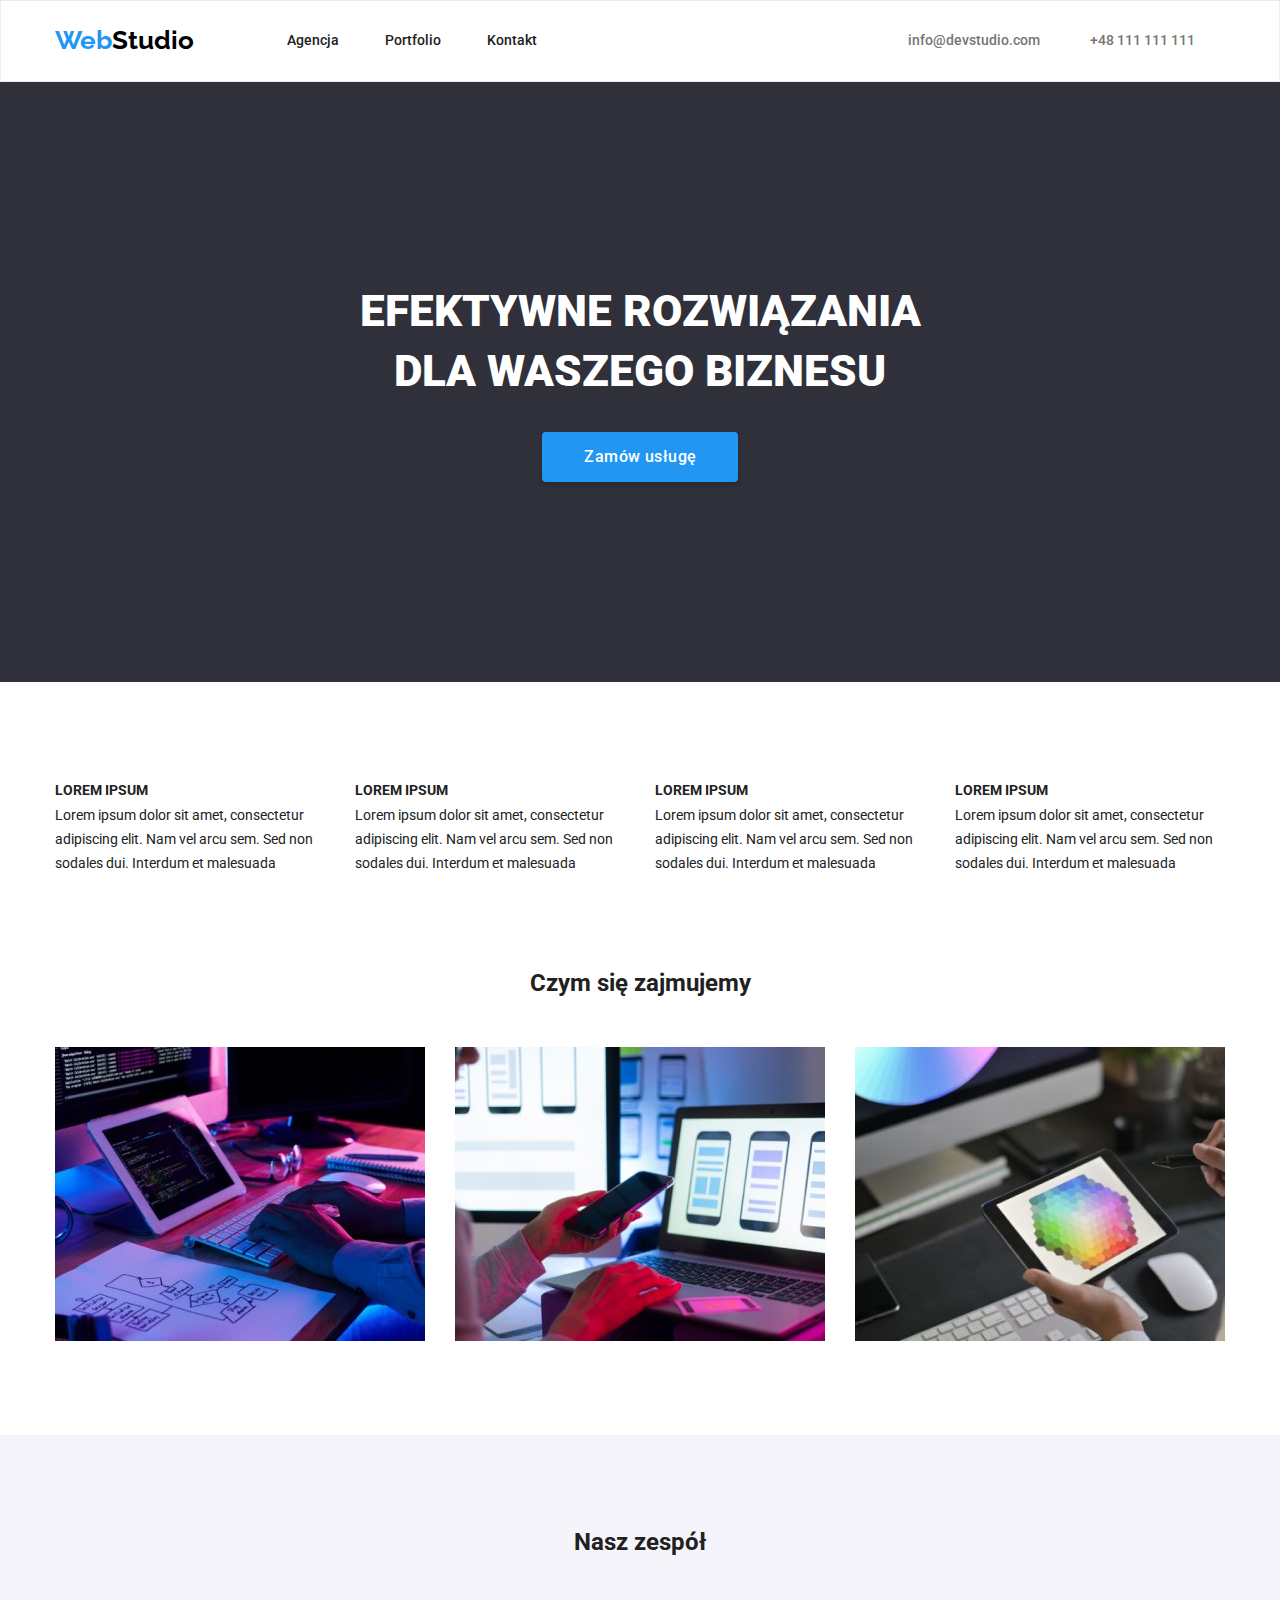
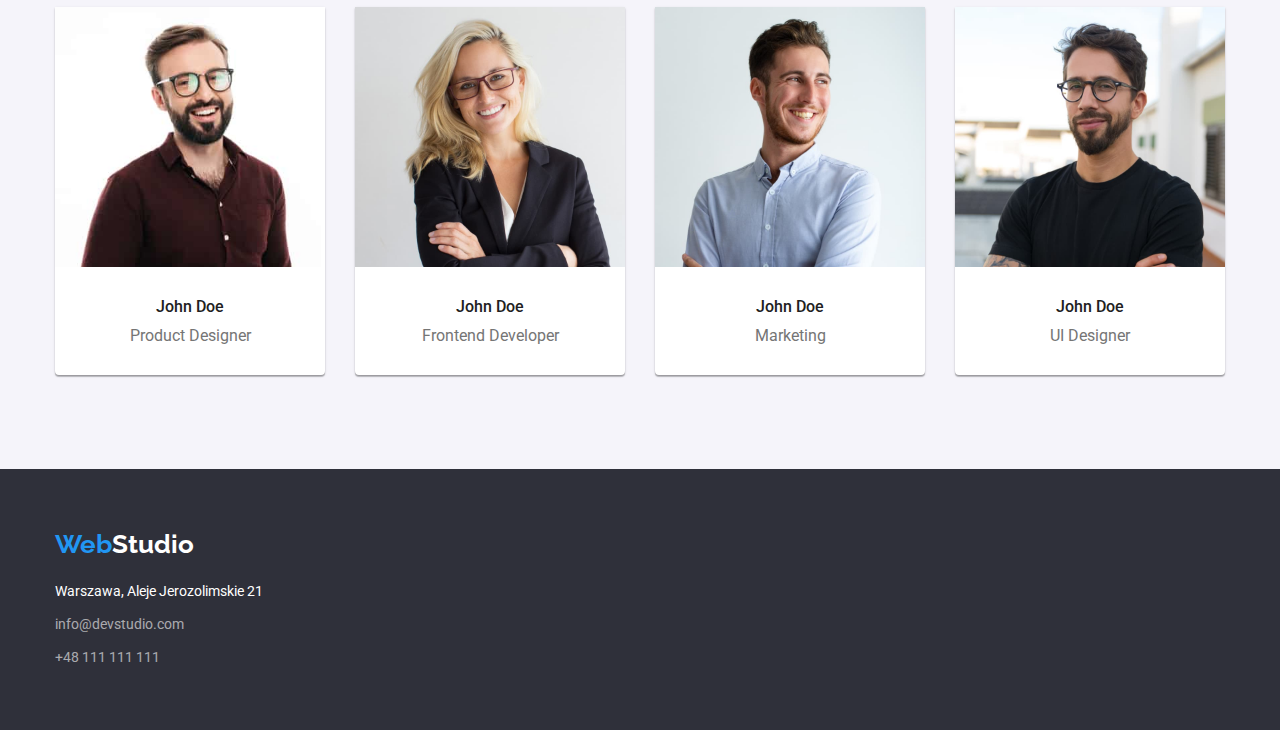
==== index.html @ 317f832b "feat: init" ====
<!DOCTYPE html>
<html lang="pl">
    <head>
        <meta charset="UTF-8" />
        <meta http-equiv="X-UA-Compatible" content="IE=edge" />
        <meta name="viewport" content="width=device-width, initial-scale=1.0" />
        <title>hw2 - main page</title>
        <link
            rel="stylesheet"
            href="https://cdnjs.cloudflare.com/ajax/libs/modern-normalize/1.0.0/modern-normalize.min.css"
        />
        <link rel="preconnect" href="https://fonts.googleapis.com" />
        <link rel="preconnect" href="https://fonts.gstatic.com" crossorigin />
        <link
            href="https://fonts.googleapis.com/css2?family=Raleway:wght@700&family=Roboto:wght@400;500;700;900&display=swap"
            rel="stylesheet"
        />
        <link rel="stylesheet" href="./css/styles.css" />
    </head>
    <body>
        <header class="header">
            <div class="container head-container">
                <div class="header-logo">
                    <a href="index.html" class="logo"
                        >Web<span class="studio-black">Studio</span></a
                    >
                </div>
                <nav class="head-nav">
                    <a href="index.html" class="nav">Agencja</a>
                    <a href="portfolio.html" class="nav">Portfolio</a>
                    <a href="kontakt" class="nav">Kontakt</a>
                </nav>
                <div class="head-contact">
                    <a href="mailto:info@devstudio.com" class="studio-link"
                        >info@devstudio.com</a
                    >
                    <a href="tel:+48111111111" class="studio-link"
                        >+48 111 111 111</a
                    >
                </div>
            </div>
        </header>
        <main>
            <section class="section color">
                <div class="container title-studio">
                    <h1 class="title">
                        efektywne rozwiązania<br />
                        dla waszego biznesu
                    </h1>
                    <button type="button" class="service">Zamów usługę</button>
                </div>
            </section>
            <section class="lorem section">
                <div class="container studio-container">
                    <div>
                        <h3 class="studio">lorem ipsum</h3>
                        <p class="studio-item">
                            Lorem ipsum dolor sit amet, consectetur adipiscing
                            elit. Nam vel arcu sem. Sed non sodales dui.
                            Interdum et malesuada
                        </p>
                    </div>
                    <div>
                        <h3 class="studio">lorem ipsum</h3>
                        <p class="studio-item">
                            Lorem ipsum dolor sit amet, consectetur adipiscing
                            elit. Nam vel arcu sem. Sed non sodales dui.
                            Interdum et malesuada
                        </p>
                    </div>
                    <div>
                        <h3 class="studio">lorem ipsum</h3>
                        <p class="studio-item">
                            Lorem ipsum dolor sit amet, consectetur adipiscing
                            elit. Nam vel arcu sem. Sed non sodales dui.
                            Interdum et malesuada
                        </p>
                    </div>
                    <div>
                        <h3 class="studio">lorem ipsum</h3>
                        <p class="studio-item">
                            Lorem ipsum dolor sit amet, consectetur adipiscing
                            elit. Nam vel arcu sem. Sed non sodales dui.
                            Interdum et malesuada
                        </p>
                    </div>
                </div>
            </section>
            <section class="section">
                <div class="container">
                    <h2>Czym się zajmujemy</h2>
                    <div class="work">
                        <img
                            width="370"
                            height="294"
                            src="images/laptop.jpg"
                            alt="laptop"
                        />
                        <img
                            width="370"
                            height="294"
                            src="images/telefon.jpg"
                            alt="telefon"
                        />
                        <img
                            width="370"
                            height="294"
                            src="images/tablet.jpg"
                            alt="tablet"
                        />
                    </div>
                </div>
            </section>
            <section class="team-studio section">
                <div class="container">
                    <h2>Nasz zespół</h2>
                    <div class="team-box">
                        <figure class="team-photo">
                            <img
                                width="270"
                                height="260"
                                src="images/product-designer.jpg"
                                alt="John
                         Doe Product Designer"
                            />
                            <figcaption>
                                <h3 class="team">John Doe</h3>
                                <p class="team-position">Product Designer</p>
                            </figcaption>
                        </figure>
                        <figure class="team-photo">
                            <img
                                width="270"
                                height="260"
                                src="images/frontend-developer.jpg"
                                alt="John DoeFrontend Developer"
                            />
                            <figcaption>
                                <h3 class="team">John Doe</h3>
                                <p class="team-position">Frontend Developer</p>
                            </figcaption>
                        </figure>
                        <figure class="team-photo">
                            <img
                                width="270"
                                height="260"
                                src="images/marketing.jpg"
                                alt="John Doe Marketing"
                            />
                            <figcaption>
                                <h3 class="team">John Doe</h3>
                                <p class="team-position">Marketing</p>
                            </figcaption>
                        </figure>
                        <figure class="team-photo">
                            <img
                                width="270"
                                height="260"
                                src="images/ui-designer.jpg"
                                alt="John Doe UI Designer"
                            />
                            <figcaption>
                                <h3 class="team">John Doe</h3>
                                <p class="team-position">UI Designer</p>
                            </figcaption>
                        </figure>
                    </div>
                </div>
            </section>
        </main>
        <footer class="footer">
            <div class="container">
                <div class="footer-logo">
                    <a href="index.html" class="logo"
                        >Web<span class="studio-white">Studio</span></a
                    >
                </div>
                <address class="foot-contact">
                    <p>Warszawa, Aleje Jerozolimskie 21</p>
                    <a href="mailto:info@devstudio.com" class="foot-mail"
                        >info@devstudio.com</a
                    >
                    <a href="tel:+48111111111" class="foot-tel"
                        >+48 111 111 111</a
                    >
                </address>
            </div>
        </footer>
    </body>
</html>
---- css/styles.css ----
:root {
    --active-color: #2196f3;
    --background-color: #e5e5e5;
    --tekst-color-but1: #212121;
    --font-color-white: #ffffff;
    --background-color-white: #ffffff;
    --background-color-but: #f5f4fa;
    --color-up: #000000;
    --color-foot-tel: rgba(255, 255, 255, 0.6);
    --color-foot-mail: rgba(255, 255, 255, 0.6);
    --background-bottom: #2f303a;
    --background-title: #2f303a;
    --text-color-grey: #757575;
}

* {
    margin: 0;
    padding: 0;
}
img {
    display: block;
}

but {
    cursor: pointer;
}

body {
    color: var(--tekst-color-but1);
    font-family: 'Roboto', sans-serif;
}
.container {
    max-width: 1200px;
    width: 100%;
    margin: 0 auto;
    padding: 0 15px;
}
.section {
    padding-top: 94px;
    padding-bottom: 94px;
}

/* header*/
.header {
    border-bottom: 1px solid var(--background-color-white);
    border-bottom: 1px solid #ececec;
    border: 1px solid #ececec;
}
.header-logo {
    padding-top: 24px;
    padding-bottom: 25px;
}
.head-container {
    display: flex;
    align-items: center;
    padding-top: 0;
    padding-bottom: 0;
}
.logo {
    font-family: 'Raleway';
    font-weight: 700;
    line-height: 1.2;
    font-size: 26px;
    text-decoration: none;
    color: var(--active-color);
}
.studio-black {
    color: var(--color-up);
}

.studio-white {
    color: var(--font-color-white);
}
.head-nav {
    display: flex;
    align-items: center;
    gap: 46px;
    margin-right: 371px;
    margin-left: 93px;
}
.nav {
    font-weight: 500;
    line-height: 1.1;
    font-size: 14px;
    color: var(--tekst-color-but1);
    text-decoration: none;
}
.nav:hover,
.nav:focus {
    color: var(--active-color);
}
.head-contact {
    display: flex;
    align-items: center;
    gap: 50px;
}
.studio-link {
    font-weight: 500;
    line-height: 1.1;
    font-size: 14px;
    color: var(--text-color-grey);
    text-decoration: none;
}
.studio-link:hover,
.studio-link:focus {
    color: var(--active-color);
}

/* main, lorem ipsum */

.title-studio {
    width: 100%;
    display: flex;
    flex-direction: column;
    justify-content: center;
    align-items: center;
    gap: 30px;
    padding-top: 106px;
    padding-bottom: 106px;
    padding-left: 15px;
    padding-right: 15px;
}
.color {
    background-color: var(--background-title);
}

.title {
    text-transform: uppercase;
    font-weight: 900;
    font-size: 44px;
    line-height: 1.3636;
    color: var(--font-color-white);
    max-width: 696px;
    text-align: center;
    letter-spacing: 0, 06em;
}
.service {
    color: var(--font-color-white);
    font-family: 'Roboto', sans-serif;
    background-color: var(--active-color);
    border-radius: 4px;
    box-shadow: 0px 4px 4px rgba(0, 0, 0, 0.15);
    padding: 10px 41px 10px 42px;
    font-weight: 500;
    font-size: 16px;
    line-height: 1.875;
    letter-spacing: 0.03em;
    border: none;
}
.lorem {
    padding-bottom: 0;
}
.studio-container {
    display: flex;
    gap: 30px;
}
.studio/* h2*/ {
    font-weight: 700;
    line-height: 2;
    text-transform: uppercase;
    font-size: 14px;
}
.studio-item {
    font-family: 'Roboto';
    font-size: 14px;
    line-height: 1.7;
}

/* li, czym się zajmujemy*/

h2 {
    text-align: center;
    padding-bottom: 50px;
}
.work {
    display: flex;
    gap: 30px;
}

/* li, nasz zespół */
.team-studio {
    background-color: var(--background-color-but);
}
.team-box {
    display: flex;
    gap: 30px;
}
.team-photo {
    box-shadow: 0px 1px 3px rgba(0, 0, 0, 0.12), 0px 1px 1px rgba(0, 0, 0, 0.14),
        0px 2px 1px rgba(0, 0, 0, 0.2);
    border-radius: 0px 0px 4px 4px;
    background-color: var(--background-color-white);
}
.team /*h3*/ {
    text-align: center;
    font-weight: 500;
    font-size: 16px;
    line-height: 1.2;
    padding-top: 30px;
    margin-bottom: 10px;
}
.team-position {
    font-size: 16px;
    line-height: 1.2;
    color: var(--text-color-grey);
    text-align: center;
    padding-bottom: 30px;
}

/* portfolio, buttony */
.menu-but {
    display: flex;
    gap: 8px;
    padding-bottom: 34px;
    align-items: center;
    width: fit-content;
}
.menu-but .but {
    border-radius: 4px;
    color: var(--tekst-color-but1);
    background-color: var(--background-color-but);
    font-family: 'Roboto', sans-serif;
    font-weight: 500;
    font-size: 16px;
    padding: 6px 22px;
    line-height: 1.6;
    text-align: center;
    letter-spacing: 0.03em;
    border: none;
}
.menu-but .but:hover,
.menu-but .but:focus {
    border-radius: 4px;
    color: var(--font-color-white);
    background-color: var(--active-color);
    font-family: 'Roboto', sans-serif;
    font-weight: 500;
    font-size: 16px;
    line-height: 1.6;
    text-align: center;
    letter-spacing: 0.03em;
}

/* portfolio, gallery */
.cards {
    display: flex;
    flex-wrap: wrap;
    justify-content: center;
    gap: 30px;
}
.signatur {
    border: 1px solid #eeeeee;
    border-top: 0;
}
.port-cards {
    margin: 0;
}
.port {
    font-weight: 700;
    line-height: 2;
    text-transform: capitalize;
    padding-top: 20px;
    padding-left: 24px;
    padding-right: 24px;
}
.gallery {
    color: var(--text-color-grey);
    line-height: 1.88;
    padding-top: 4px;
    padding-bottom: 20px;
    padding-left: 24px;
    padding-right: 24px;
}

/* stopka */
.footer {
    background-color: var(--background-bottom);
    display: flex;
    padding: 60px 0;
    flex-direction: column;
    gap: 20px;
}
.footer-logo {
    width: fit-content;
}
.foot-contact {
    line-height: 1.7;
    font-style: normal;
    color: var(--font-color-white);
    display: flex;
    flex-direction: column;
    gap: 9px;
    width: fit-content;
    margin-top: 20px;
    font-size: 14px;
}
.foot-tel {
    line-height: 1.7;
    color: var(--color-foot-tel);
    text-decoration: none;
    width: fit-content;
    font-size: 14px;
}
.foot-tel:hover,
.foot-tel:focus {
    color: var(--active-color);
}
.foot-mail {
    line-height: 1.7;
    color: var(--color-foot-mail);
    text-decoration-line: none;
    font-size: 14px;
}
.foot-mail:hover,
.foot-mail:focus {
    color: var(--active-color);
}
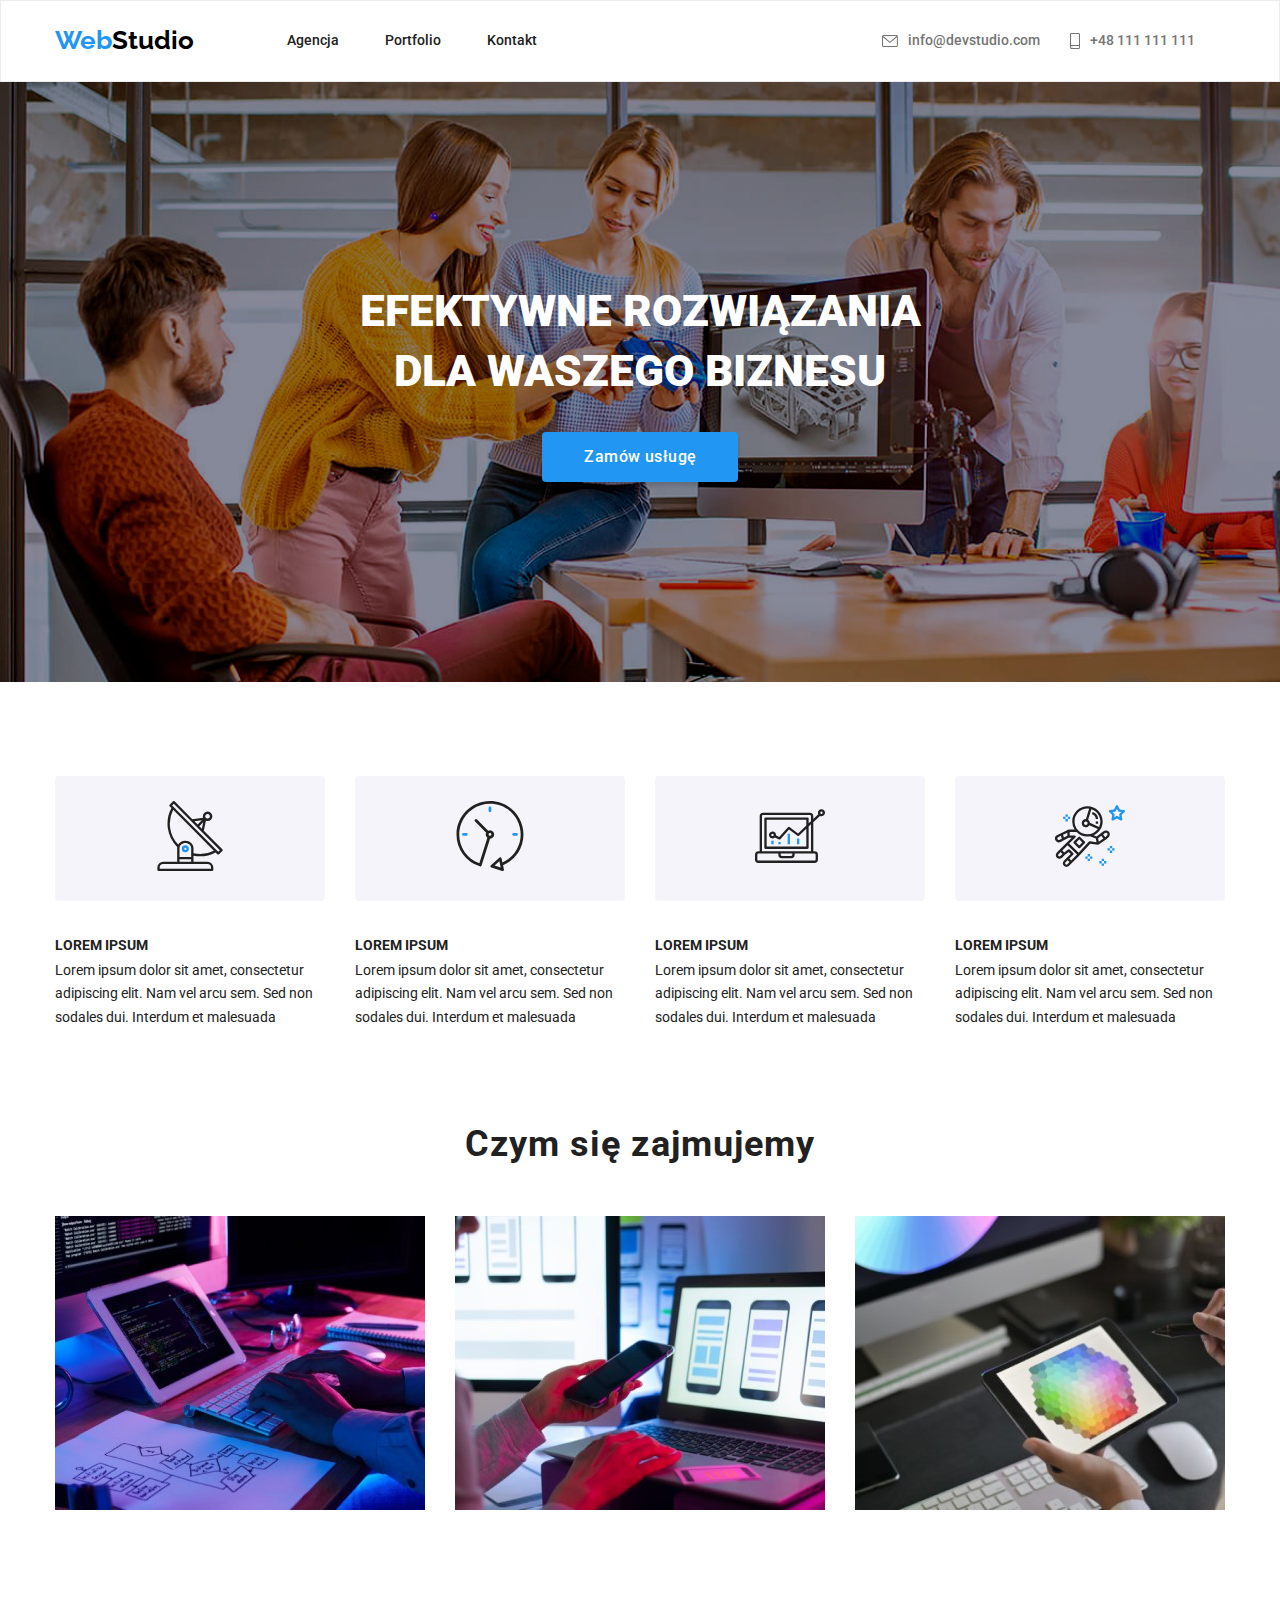
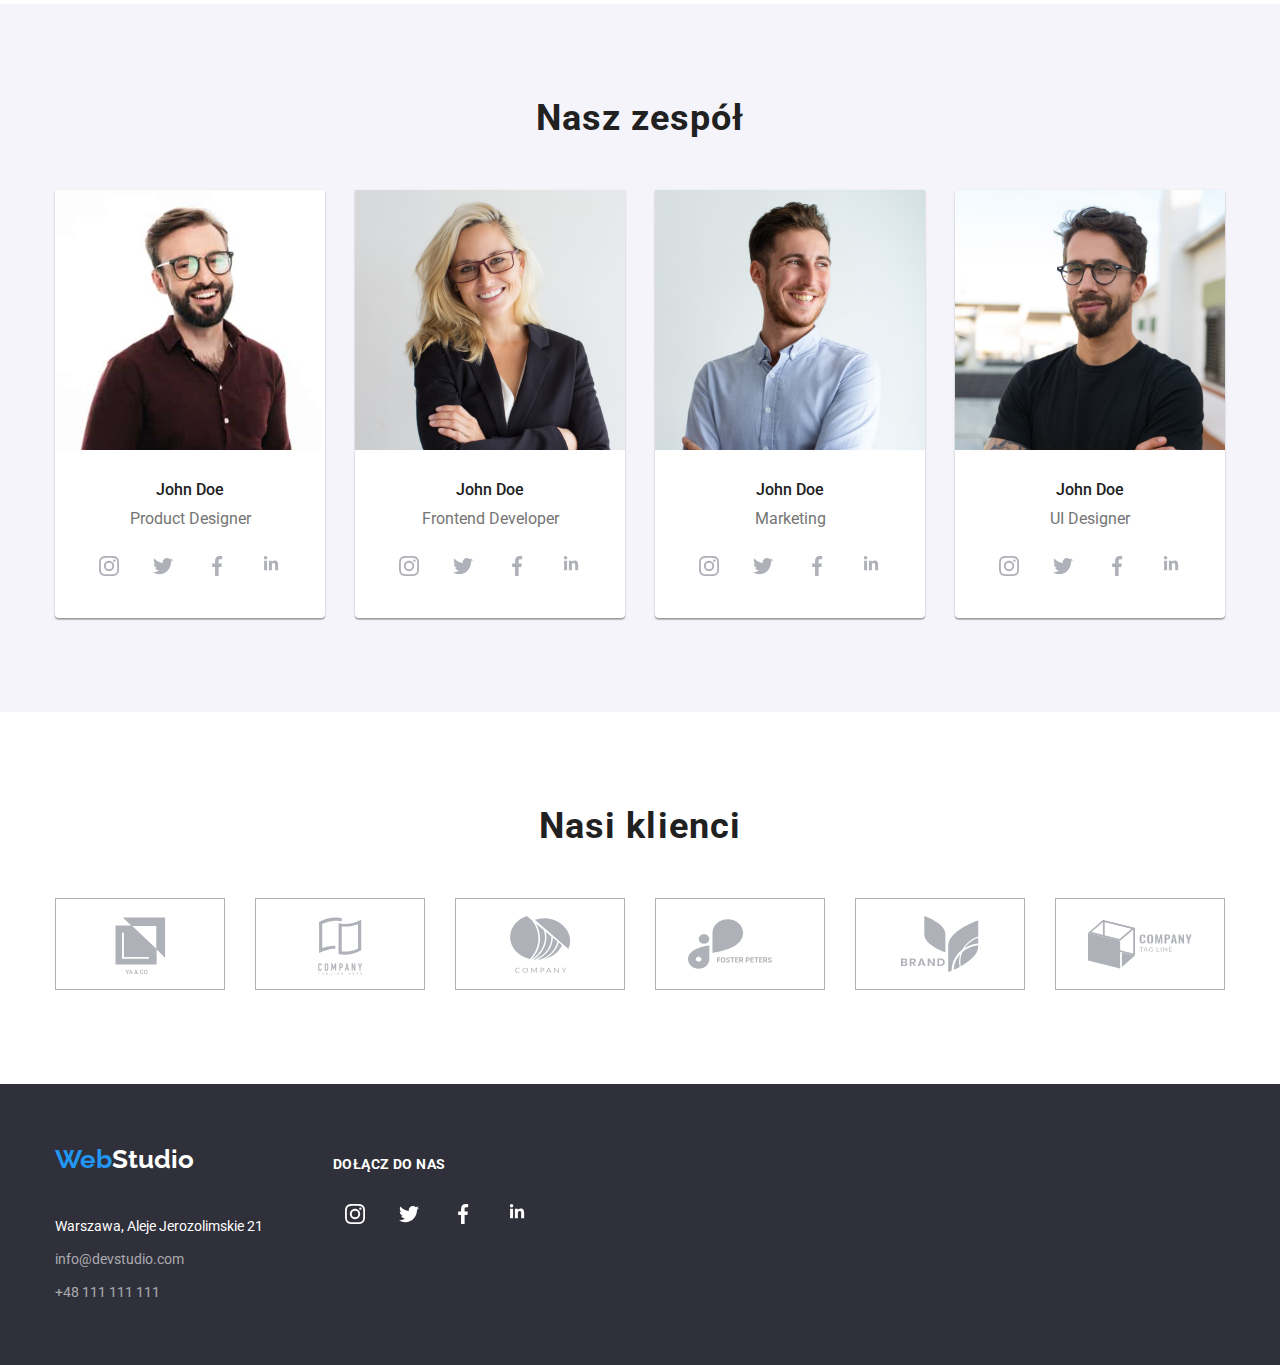
==== commit ab281b96: "e" ====
--- a/index.html
+++ b/index.html
@@ -31,11 +31,27 @@
                     <a href="kontakt" class="nav">Kontakt</a>
                 </nav>
                 <div class="head-contact">
-                    <a href="mailto:info@devstudio.com" class="studio-link"
-                        >info@devstudio.com</a
-                    >
-                    <a href="tel:+48111111111" class="studio-link"
-                        >+48 111 111 111</a
+                    <a
+                        class="box-icon-envelope studio-link"
+                        href="mailto:info@devstudio.com"
+                    >
+                        <svg class="icon-envelope" width="16px" height="12px">
+                            <use
+                                href="./images/icons.svg/envelope.svg#icon-envelope"
+                            ></use>
+                        </svg>
+                        info@devstudio.com</a
+                    >
+                    <a
+                        class="box-icon-phone studio-link"
+                        href="tel:+48111111111"
+                    >
+                        <svg class="icon-phone" width="10px" height="16px">
+                            <use
+                                href="./images/icons.svg/smartphone.svg#icon-smartphone"
+                            ></use>
+                        </svg>
+                        +48 111 111 111</a
                     >
                 </div>
             </div>
@@ -53,6 +69,13 @@
             <section class="lorem section">
                 <div class="container studio-container">
                     <div>
+                        <p class="box-icon-color">
+                            <svg class="icon-color">
+                                <use
+                                    href="./images/icons.svg/antenna.svg#icon-antenna"
+                                ></use>
+                            </svg>
+                        </p>
                         <h3 class="studio">lorem ipsum</h3>
                         <p class="studio-item">
                             Lorem ipsum dolor sit amet, consectetur adipiscing
@@ -61,6 +84,13 @@
                         </p>
                     </div>
                     <div>
+                        <p class="box-icon-color">
+                            <svg class="icon-color">
+                                <use
+                                    href="./images/icons.svg/clock.svg#icon-clock"
+                                ></use>
+                            </svg>
+                        </p>
                         <h3 class="studio">lorem ipsum</h3>
                         <p class="studio-item">
                             Lorem ipsum dolor sit amet, consectetur adipiscing
@@ -69,6 +99,13 @@
                         </p>
                     </div>
                     <div>
+                        <p class="box-icon-color">
+                            <svg class="icon-color">
+                                <use
+                                    href="./images/icons.svg/diagram.svg#icon-diagram"
+                                ></use>
+                            </svg>
+                        </p>
                         <h3 class="studio">lorem ipsum</h3>
                         <p class="studio-item">
                             Lorem ipsum dolor sit amet, consectetur adipiscing
@@ -77,6 +114,13 @@
                         </p>
                     </div>
                     <div>
+                        <p class="box-icon-color">
+                            <svg class="icon-color">
+                                <use
+                                    href="./images/icons.svg/astronaut.svg#icon-astronaut"
+                                ></use>
+                            </svg>
+                        </p>
                         <h3 class="studio">lorem ipsum</h3>
                         <p class="studio-item">
                             Lorem ipsum dolor sit amet, consectetur adipiscing
@@ -126,6 +170,36 @@
                             <figcaption>
                                 <h3 class="team">John Doe</h3>
                                 <p class="team-position">Product Designer</p>
+                                <div class="social-media">
+                                    <a class="social-media-items">
+                                        <svg class="icon-social">
+                                            <use
+                                                href="./images/icons.svg/instagram.svg#icon-instagram"
+                                            ></use>
+                                        </svg>
+                                    </a>
+                                    <a class="social-media-items">
+                                        <svg class="icon-social">
+                                            <use
+                                                href="./images/icons.svg/twitter.svg#icon-twitter"
+                                            ></use>
+                                        </svg>
+                                    </a>
+                                    <a class="social-media-items">
+                                        <svg class="icon-social">
+                                            <use
+                                                href="./images/icons.svg/facebook.svg#icon-facebook"
+                                            ></use>
+                                        </svg>
+                                    </a>
+                                    <a class="social-media-items">
+                                        <svg class="icon-social">
+                                            <use
+                                                href="./images/icons.svg/linkedin.svg#icon-linkedin"
+                                            ></use>
+                                        </svg>
+                                    </a>
+                                </div>
                             </figcaption>
                         </figure>
                         <figure class="team-photo">
@@ -138,6 +212,52 @@
                             <figcaption>
                                 <h3 class="team">John Doe</h3>
                                 <p class="team-position">Frontend Developer</p>
+                                <div class="social-media">
+                                    <a class="social-media-items">
+                                        <svg
+                                            class="icon-social"
+                                            width="44px"
+                                            height="44px"
+                                        >
+                                            <use
+                                                href="./images/icons.svg/instagram.svg#icon-instagram"
+                                            ></use>
+                                        </svg>
+                                    </a>
+                                    <a class="social-media-items">
+                                        <svg
+                                            class="icon-social"
+                                            width="44x"
+                                            height="44px"
+                                        >
+                                            <use
+                                                href="./images/icons.svg/twitter.svg#icon-twitter"
+                                            ></use>
+                                        </svg>
+                                    </a>
+                                    <a class="social-media-items">
+                                        <svg
+                                            class="icon-social"
+                                            width="44px"
+                                            height="44px"
+                                        >
+                                            <use
+                                                href="./images/icons.svg/facebook.svg#icon-facebook"
+                                            ></use>
+                                        </svg>
+                                    </a>
+                                    <a class="social-media-items">
+                                        <svg
+                                            class="icon-social"
+                                            width="44px"
+                                            height="44px"
+                                        >
+                                            <use
+                                                href="./images/icons.svg/linkedin.svg#icon-linkedin"
+                                            ></use>
+                                        </svg>
+                                    </a>
+                                </div>
                             </figcaption>
                         </figure>
                         <figure class="team-photo">
@@ -150,6 +270,52 @@
                             <figcaption>
                                 <h3 class="team">John Doe</h3>
                                 <p class="team-position">Marketing</p>
+                                <div class="social-media">
+                                    <a class="social-media-items">
+                                        <svg
+                                            class="icon-social"
+                                            width="44px"
+                                            height="44px"
+                                        >
+                                            <use
+                                                href="./images/icons.svg/instagram.svg#icon-instagram"
+                                            ></use>
+                                        </svg>
+                                    </a>
+                                    <a class="social-media-items">
+                                        <svg
+                                            class="icon-social"
+                                            width="44px"
+                                            height="44px"
+                                        >
+                                            <use
+                                                href="./images/icons.svg/twitter.svg#icon-twitter"
+                                            ></use>
+                                        </svg>
+                                    </a>
+                                    <a class="social-media-items">
+                                        <svg
+                                            class="icon-social"
+                                            width="44px"
+                                            height="44px"
+                                        >
+                                            <use
+                                                href="./images/icons.svg/facebook.svg#icon-facebook"
+                                            ></use>
+                                        </svg>
+                                    </a>
+                                    <a class="social-media-items">
+                                        <svg
+                                            class="icon-social"
+                                            width="44px"
+                                            height="44px"
+                                        >
+                                            <use
+                                                href="./images/icons.svg/linkedin.svg#icon-linkedin"
+                                            ></use>
+                                        </svg>
+                                    </a>
+                                </div>
                             </figcaption>
                         </figure>
                         <figure class="team-photo">
@@ -162,28 +328,144 @@
                             <figcaption>
                                 <h3 class="team">John Doe</h3>
                                 <p class="team-position">UI Designer</p>
+                                <div class="social-media">
+                                    <a class="social-media-items">
+                                        <svg
+                                            class="icon-social"
+                                            width="44px"
+                                            height="44px"
+                                        >
+                                            <use
+                                                href="./images/icons.svg/instagram.svg#icon-instagram"
+                                            ></use>
+                                        </svg>
+                                    </a>
+                                    <a class="social-media-items">
+                                        <svg
+                                            class="icon-social"
+                                            width="44px"
+                                            height="44px"
+                                        >
+                                            <use
+                                                href="./images/icons.svg/twitter.svg#icon-twitter"
+                                            ></use>
+                                        </svg>
+                                    </a>
+                                    <a class="social-media-items">
+                                        <svg
+                                            class="icon-social"
+                                            width="44px"
+                                            height="44px"
+                                        >
+                                            <use
+                                                href="./images/icons.svg/facebook.svg#icon-facebook"
+                                            ></use>
+                                        </svg>
+                                    </a>
+                                    <a class="social-media-items">
+                                        <svg
+                                            class="icon-social"
+                                            width="44px"
+                                            height="44px"
+                                        >
+                                            <use
+                                                href="./images/icons.svg/linkedin.svg#icon-linkedin"
+                                            ></use>
+                                        </svg>
+                                    </a>
+                                </div>
                             </figcaption>
                         </figure>
+                    </div>
+                </div>
+            </section>
+            <section class="section">
+                <div class="container">
+                    <h2>Nasi klienci</h2>
+                    <div class="container-clients">
+                        <svg class="icon-clients first">
+                            <use
+                                href="./images/icons.svg/yaco.svg#icon-yaco"
+                            ></use>
+                        </svg>
+                        <svg class="icon-clients first">
+                            <use
+                                href="./images/icons.svg/tagline-here.svg#icon-tagline-here"
+                            ></use>
+                        </svg>
+                        <svg class="icon-clients second">
+                            <use
+                                href="./images/icons.svg/company.svg#icon-company"
+                            ></use>
+                        </svg>
+                        <svg class="icon-clients second">
+                            <use
+                                href="./images/icons.svg/foster-peters.svg#icon-foster-peters"
+                            ></use>
+                        </svg>
+                        <svg class="icon-clients second">
+                            <use
+                                href="./images/icons.svg/brand.svg#icon-brand"
+                            ></use>
+                        </svg>
+                        <svg class="icon-clients second">
+                            <use
+                                href="./images/icons.svg/tagline.svg#icon-tagline"
+                            ></use>
+                        </svg>
                     </div>
                 </div>
             </section>
         </main>
         <footer class="footer">
-            <div class="container">
-                <div class="footer-logo">
+            <div class="container footer-contact-social">
+                <div class="footer-logo-contact">
                     <a href="index.html" class="logo"
                         >Web<span class="studio-white">Studio</span></a
                     >
-                </div>
-                <address class="foot-contact">
-                    <p>Warszawa, Aleje Jerozolimskie 21</p>
-                    <a href="mailto:info@devstudio.com" class="foot-mail"
-                        >info@devstudio.com</a
-                    >
-                    <a href="tel:+48111111111" class="foot-tel"
-                        >+48 111 111 111</a
-                    >
-                </address>
+                    <address class="foot-contact">
+                        <p>Warszawa, Aleje Jerozolimskie 21</p>
+                        <a href="mailto:info@devstudio.com" class="foot-mail"
+                            >info@devstudio.com</a
+                        >
+                        <a href="tel:+48111111111" class="foot-tel"
+                            >+48 111 111 111</a
+                        >
+                    </address>
+                </div>
+                <div class="footer-social">
+                    <a class="join-us">dołącz do nas</a>
+                    <div class="footer-media">
+                        <a class="footer-media-items">
+                            <svg class="icon-social">
+                                <use
+                                    href="./images/icons.svg/instagram.svg#icon-instagram"
+                                ></use>
+                            </svg>
+                        </a>
+                        <a class="footer-media-items">
+                            <svg class="icon-social">
+                                <use
+                                    href="./images/icons.svg/twitter.svg#icon-twitter"
+                                ></use>
+                            </svg>
+                        </a>
+                        <a class="footer-media-items">
+                            <svg class="icon-social">
+                                <use
+                                    href="./images/icons.svg/facebook.svg#icon-facebook"
+                                ></use>
+                            </svg>
+                        </a>
+                        <a class="footer-media-items">
+                            <svg class="icon-social">
+                                <use
+                                    href="./images/icons.svg/linkedin.svg#icon-linkedin"
+                                ></use>
+                            </svg>
+                        </a>
+                    </div>
+                </div>
             </div>
         </footer>
     </body>
--- a/css/styles.css
+++ b/css/styles.css
@@ -75,7 +75,7 @@
     display: flex;
     align-items: center;
     gap: 46px;
-    margin-right: 371px;
+    margin-right: 345px;
     margin-left: 93px;
 }
 .nav {
@@ -92,8 +92,29 @@
 .head-contact {
     display: flex;
     align-items: center;
-    gap: 50px;
-}
+    gap: 30px;
+}
+.box-icon-envelope {
+    display: flex;
+    align-items: center;
+    gap: 10px;
+    fill: #757575; 
+}
+.box-icon-envelope:hover,
+.box-icon-envelope:focus {
+    fill: var(--active-color);
+}
+.box-icon-phone {
+    display: flex;
+    gap: 10px;
+    align-items: center;
+    fill: #757575;
+}
+.box-icon-phone:hover,
+.box-icon-phone:focus {
+    fill: var(--active-color);
+}
+
 .studio-link {
     font-weight: 500;
     line-height: 1.1;
@@ -121,7 +142,8 @@
     padding-right: 15px;
 }
 .color {
-    background-color: var(--background-title);
+    background-image: url(../images/background.jpg),
+        linear-gradient(rgba(47, 48, 58, 0.4), rgba(47, 48, 58, 0.4));
 }
 
 .title {
@@ -147,6 +169,19 @@
     letter-spacing: 0.03em;
     border: none;
 }
+
+/*lorem*/
+.box-icon-color {
+    background: #f5f4fa;
+    border-radius: 4px;
+    margin-bottom: 30px;
+}
+.icon-color {
+    width: 270px;
+    height: 120px;
+    padding: 25px 100px;
+}
+
 .lorem {
     padding-bottom: 0;
 }
@@ -171,6 +206,12 @@
 h2 {
     text-align: center;
     padding-bottom: 50px;
+    font-style: normal;
+    font-weight: 700;
+    font-size: 36px;
+    line-height: 1.166;
+    letter-spacing: 0.03em;
+    color: var(--tekst-color-but1);
 }
 .work {
     display: flex;
@@ -204,7 +245,58 @@
     line-height: 1.2;
     color: var(--text-color-grey);
     text-align: center;
-    padding-bottom: 30px;
+}
+
+/*social*/
+.social-media {
+    display: flex;
+    gap: 10px;
+    justify-content: center;
+    align-items: center;
+    padding: 0 32px 30px 32px;
+    margin-top: 16px; 
+}
+.social-media-items {
+    display: flex;
+    align-items: center;
+    justify-content: center;
+    fill: #afb1b8;
+    width: 44px;
+    height: 44px;
+}
+.icon-social {
+    width: 20px;
+    height: 20px;
+    cursor: pointer;
+}
+.social-media-items:hover {
+    background-color: var(--active-color);
+    fill: #ffffff;
+    border-radius: 50%;
+}
+/*nasi klienci*/
+.container-clients {
+    display: flex;
+    gap: 30px;
+}
+
+.icon-clients {
+    width: 170px;
+    height: 92px;
+    border: 1px solid #afb1b8;
+    fill: #afb1b8;
+    cursor: pointer;
+}
+.icon-clients:hover,
+.icon-clients:focus {
+    border-color: var(--active-color);
+    fill: var(--active-color);
+}
+.first {
+    padding: 17.71px 32px 14.25px 32px;
+}
+.second {
+    padding: 16px 32px;
 }
 
 /* portfolio, buttony */
@@ -227,6 +319,7 @@
     text-align: center;
     letter-spacing: 0.03em;
     border: none;
+    cursor: pointer;
 }
 .menu-but .but:hover,
 .menu-but .but:focus {
@@ -239,8 +332,9 @@
     line-height: 1.6;
     text-align: center;
     letter-spacing: 0.03em;
-}
-
+    box-shadow: 0px 3px 1px rgba(0, 0, 0, 0.1), 0px 1px 2px rgba(0, 0, 0, 0.08),
+        0px 2px 2px rgba(0, 0, 0, 0.12);
+}
 /* portfolio, gallery */
 .cards {
     display: flex;
@@ -254,6 +348,11 @@
 }
 .port-cards {
     margin: 0;
+    cursor: pointer;
+}
+.port-cards:hover {
+    box-shadow: 0px 1px 1px rgba(0, 0, 0, 0.12), 0px 4px 4px rgba(0, 0, 0, 0.06),
+        1px 4px 6px rgba(0, 0, 0, 0.16);
 }
 .port {
     font-weight: 700;
@@ -275,10 +374,18 @@
 /* stopka */
 .footer {
     background-color: var(--background-bottom);
+}
+/*footer logo z adresem*/
+.footer-contact-social {
+    display: flex;
+    gap: 70px;
+}
+.footer-logo-contact {
     display: flex;
     padding: 60px 0;
     flex-direction: column;
     gap: 20px;
+    /*margin-right: 70px;*/
 }
 .footer-logo {
     width: fit-content;
@@ -294,6 +401,43 @@
     margin-top: 20px;
     font-size: 14px;
 }
+
+/*dołącz do nas*/
+.footer-social {
+    display: flex;
+    flex-direction: column;
+    gap: 20px;
+    width: fit-content;
+    padding-top: 72px;
+    padding-bottom: 100px;
+}
+.join-us {
+    letter-spacing: 0.03em;
+    text-transform: uppercase;
+    color: #ffffff;
+    font-weight: 700;
+    font-size: 14px;
+    line-height: 1.1428;
+    width: fit-content;
+}
+.footer-media {
+    display: flex;
+    justify-content: flex-start;
+    align-items: center;
+    gap: 10px;
+}
+.footer-media-items {
+    display: flex;
+    align-items: center;
+    justify-content: center;
+    width: 44px;
+    height: 44px;
+    fill: #ffffff;
+}
+.footer-media-items:hover {
+    background-color: var(--active-color);
+    border-radius: 50%;
+}
 .foot-tel {
     line-height: 1.7;
     color: var(--color-foot-tel);
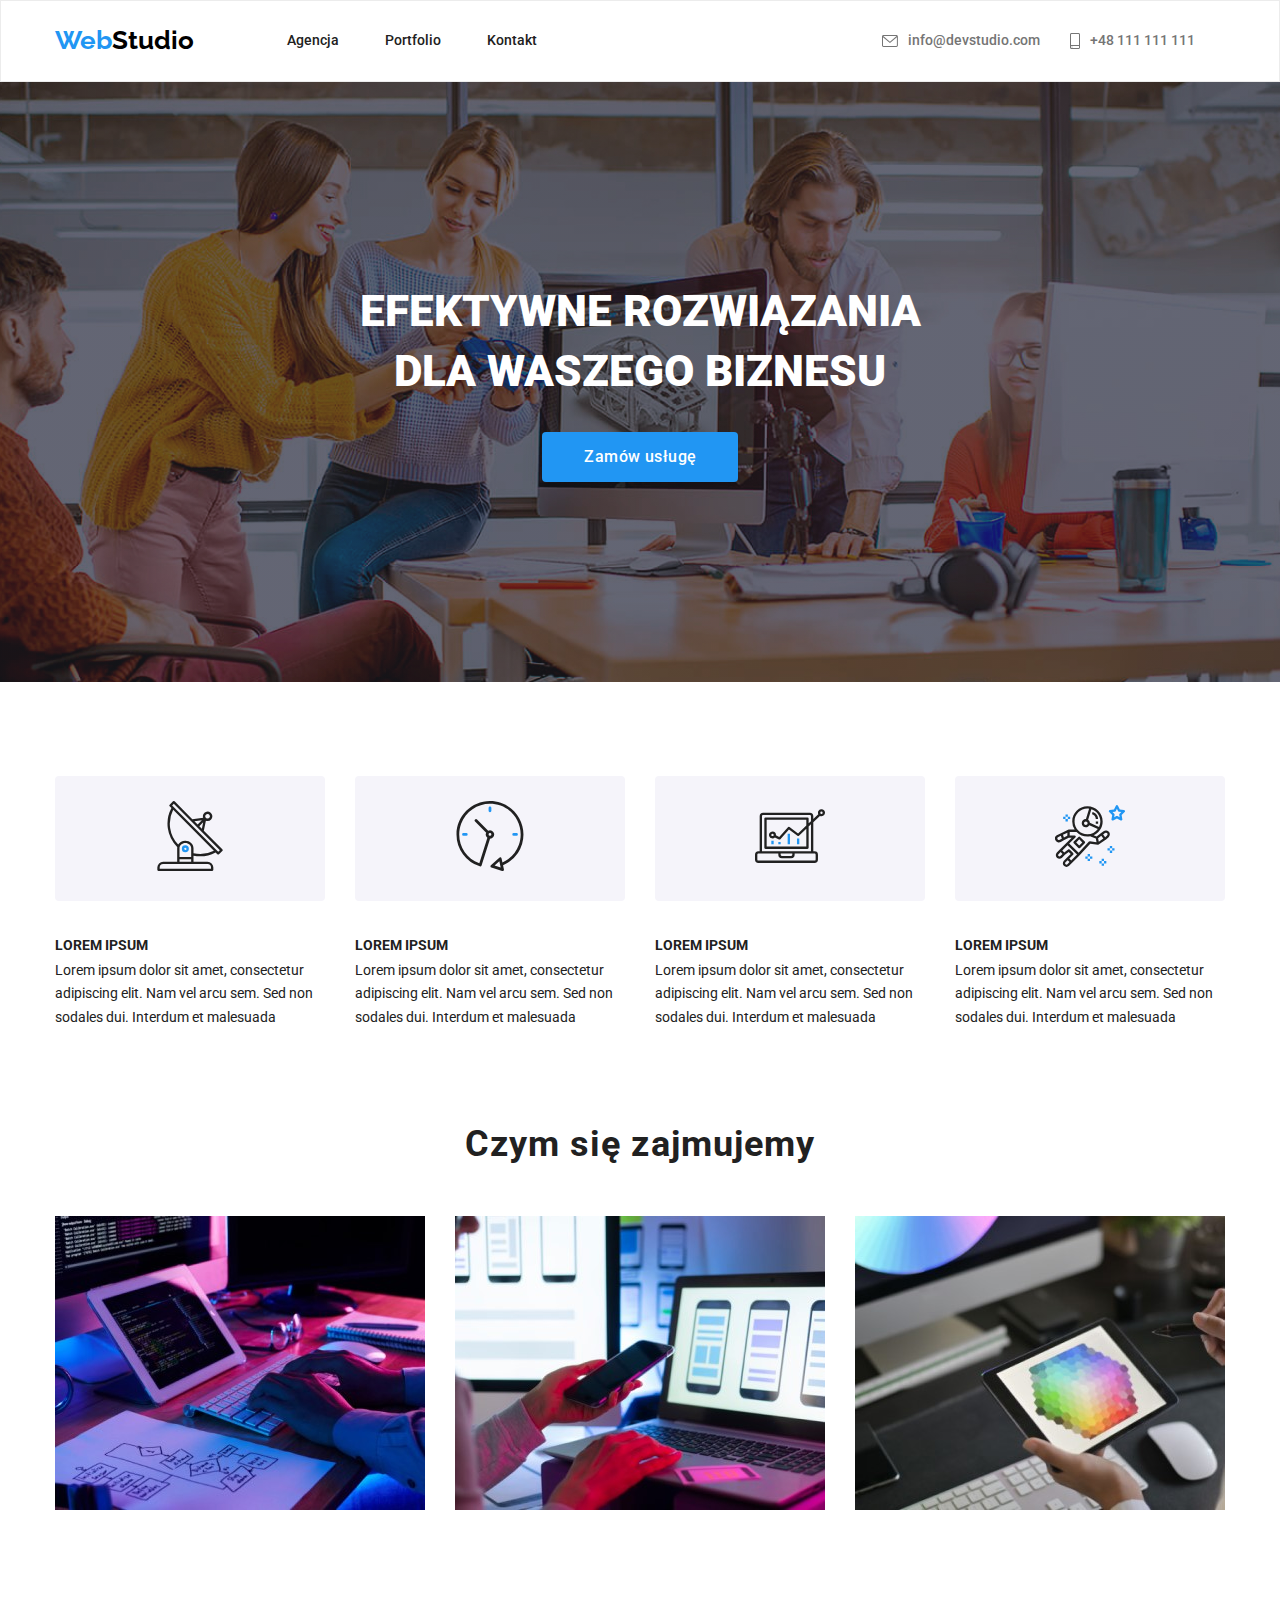
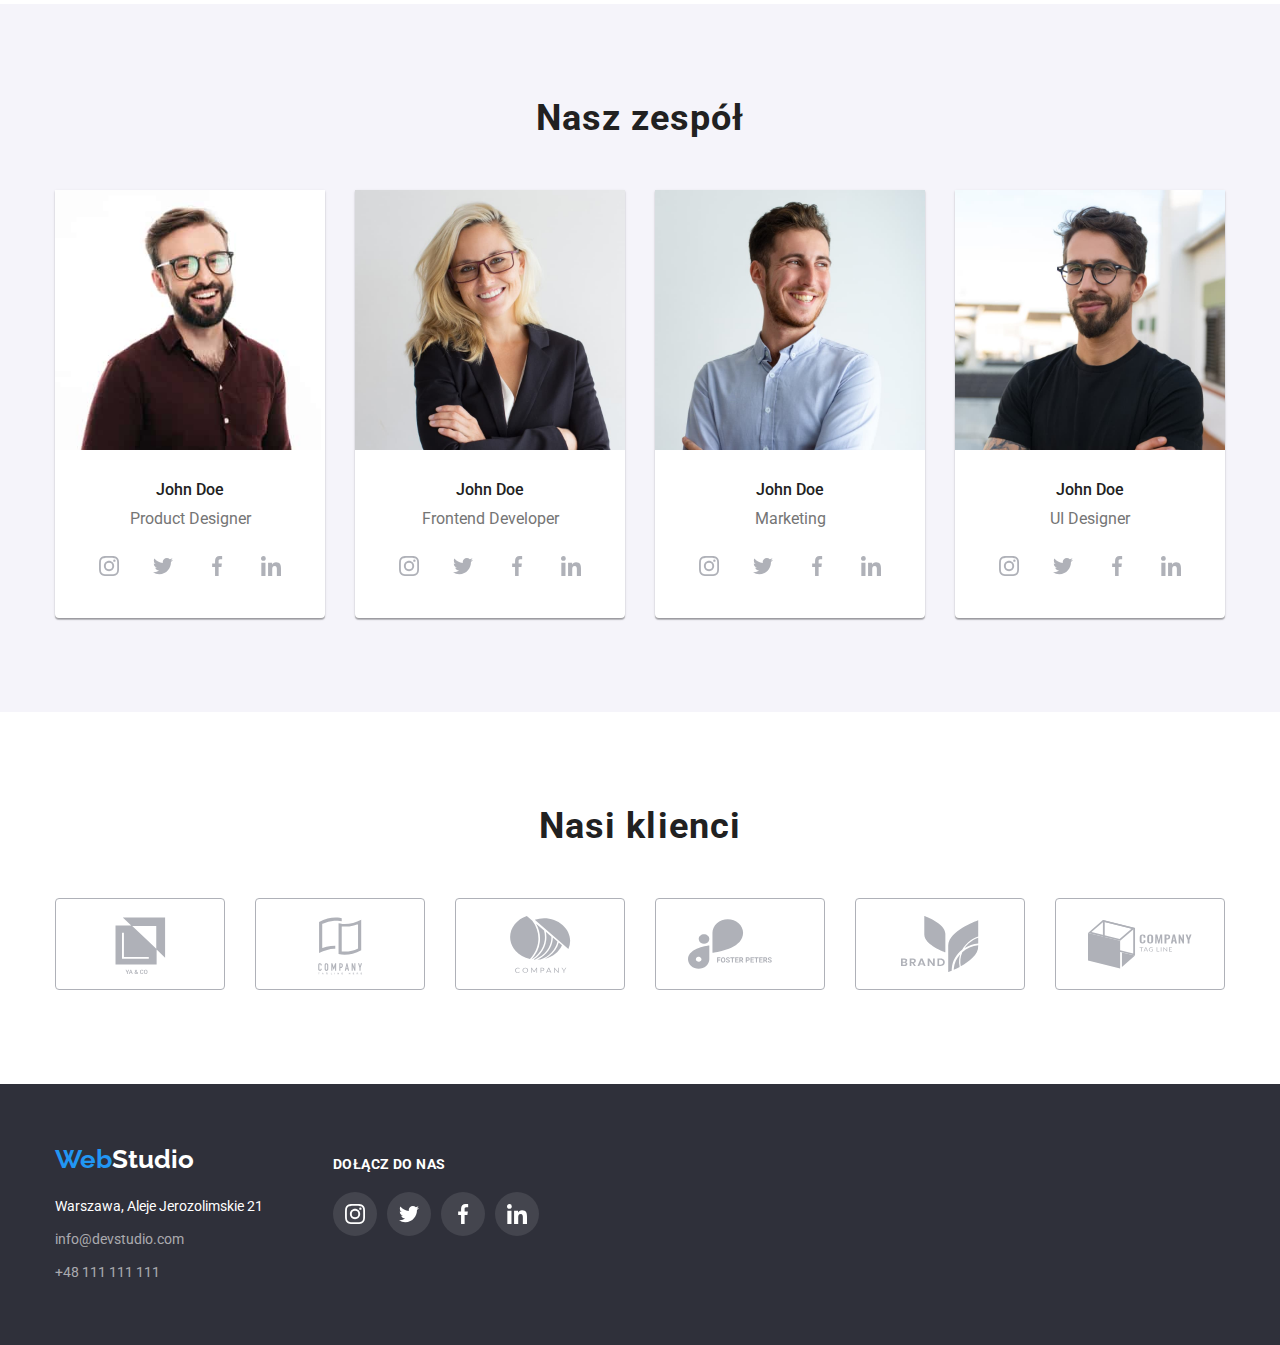
==== commit 81a667b0: "e" ====
--- a/index.html
+++ b/index.html
@@ -57,7 +57,7 @@
             </div>
         </header>
         <main>
-            <section class="section color">
+            <section class="section hero">
                 <div class="container title-studio">
                     <h1 class="title">
                         efektywne rozwiązania<br />
@@ -170,35 +170,45 @@
                             <figcaption>
                                 <h3 class="team">John Doe</h3>
                                 <p class="team-position">Product Designer</p>
-                                <div class="social-media">
-                                    <a class="social-media-items">
-                                        <svg class="icon-social">
-                                            <use
-                                                href="./images/icons.svg/instagram.svg#icon-instagram"
-                                            ></use>
-                                        </svg>
-                                    </a>
-                                    <a class="social-media-items">
-                                        <svg class="icon-social">
-                                            <use
-                                                href="./images/icons.svg/twitter.svg#icon-twitter"
-                                            ></use>
-                                        </svg>
-                                    </a>
-                                    <a class="social-media-items">
-                                        <svg class="icon-social">
-                                            <use
-                                                href="./images/icons.svg/facebook.svg#icon-facebook"
-                                            ></use>
-                                        </svg>
-                                    </a>
-                                    <a class="social-media-items">
-                                        <svg class="icon-social">
-                                            <use
-                                                href="./images/icons.svg/linkedin.svg#icon-linkedin"
-                                            ></use>
-                                        </svg>
-                                    </a>
+                                <div>
+                                    <ul class="social-media-list social-media">
+                                        <li tabindex="0">
+                                            <a class="social-media-items">
+                                                <svg class="icon-social">
+                                                    <use
+                                                        href="./images/icons.svg/instagram.svg#icon-instagram"
+                                                    ></use>
+                                                </svg>
+                                            </a>
+                                        </li>
+                                        <li tabindex="0">
+                                            <a class="social-media-items">
+                                                <svg class="icon-social">
+                                                    <use
+                                                        href="./images/icons.svg/twitter.svg#icon-twitter"
+                                                    ></use>
+                                                </svg>
+                                            </a>
+                                        </li>
+                                        <li tabindex="0">
+                                            <a class="social-media-items">
+                                                <svg class="icon-social">
+                                                    <use
+                                                        href="./images/icons.svg/facebook.svg#icon-facebook"
+                                                    ></use>
+                                                </svg>
+                                            </a>
+                                        </li>
+                                        <li tabindex="0">
+                                            <a class="social-media-items">
+                                                <svg class="icon-social">
+                                                    <use
+                                                        href="./images/icons.svg/linkedin.svg#icon-linkedin"
+                                                    ></use>
+                                                </svg>
+                                            </a>
+                                        </li>
+                                    </ul>
                                 </div>
                             </figcaption>
                         </figure>
@@ -212,51 +222,45 @@
                             <figcaption>
                                 <h3 class="team">John Doe</h3>
                                 <p class="team-position">Frontend Developer</p>
-                                <div class="social-media">
-                                    <a class="social-media-items">
-                                        <svg
-                                            class="icon-social"
-                                            width="44px"
-                                            height="44px"
-                                        >
-                                            <use
-                                                href="./images/icons.svg/instagram.svg#icon-instagram"
-                                            ></use>
-                                        </svg>
-                                    </a>
-                                    <a class="social-media-items">
-                                        <svg
-                                            class="icon-social"
-                                            width="44x"
-                                            height="44px"
-                                        >
-                                            <use
-                                                href="./images/icons.svg/twitter.svg#icon-twitter"
-                                            ></use>
-                                        </svg>
-                                    </a>
-                                    <a class="social-media-items">
-                                        <svg
-                                            class="icon-social"
-                                            width="44px"
-                                            height="44px"
-                                        >
-                                            <use
-                                                href="./images/icons.svg/facebook.svg#icon-facebook"
-                                            ></use>
-                                        </svg>
-                                    </a>
-                                    <a class="social-media-items">
-                                        <svg
-                                            class="icon-social"
-                                            width="44px"
-                                            height="44px"
-                                        >
-                                            <use
-                                                href="./images/icons.svg/linkedin.svg#icon-linkedin"
-                                            ></use>
-                                        </svg>
-                                    </a>
+                                <div>
+                                    <ul class="social-media-list social-media">
+                                        <li tabindex="0">
+                                            <a class="social-media-items">
+                                                <svg class="icon-social">
+                                                    <use
+                                                        href="./images/icons.svg/instagram.svg#icon-instagram"
+                                                    ></use>
+                                                </svg>
+                                            </a>
+                                        </li>
+                                        <li tabindex="0">
+                                            <a class="social-media-items">
+                                                <svg class="icon-social">
+                                                    <use
+                                                        href="./images/icons.svg/twitter.svg#icon-twitter"
+                                                    ></use>
+                                                </svg>
+                                            </a>
+                                        </li>
+                                        <li tabindex="0">
+                                            <a class="social-media-items">
+                                                <svg class="icon-social">
+                                                    <use
+                                                        href="./images/icons.svg/facebook.svg#icon-facebook"
+                                                    ></use>
+                                                </svg>
+                                            </a>
+                                        </li>
+                                        <li tabindex="0">
+                                            <a class="social-media-items">
+                                                <svg class="icon-social">
+                                                    <use
+                                                        href="./images/icons.svg/linkedin.svg#icon-linkedin"
+                                                    ></use>
+                                                </svg>
+                                            </a>
+                                        </li>
+                                    </ul>
                                 </div>
                             </figcaption>
                         </figure>
@@ -270,51 +274,45 @@
                             <figcaption>
                                 <h3 class="team">John Doe</h3>
                                 <p class="team-position">Marketing</p>
-                                <div class="social-media">
-                                    <a class="social-media-items">
-                                        <svg
-                                            class="icon-social"
-                                            width="44px"
-                                            height="44px"
-                                        >
-                                            <use
-                                                href="./images/icons.svg/instagram.svg#icon-instagram"
-                                            ></use>
-                                        </svg>
-                                    </a>
-                                    <a class="social-media-items">
-                                        <svg
-                                            class="icon-social"
-                                            width="44px"
-                                            height="44px"
-                                        >
-                                            <use
-                                                href="./images/icons.svg/twitter.svg#icon-twitter"
-                                            ></use>
-                                        </svg>
-                                    </a>
-                                    <a class="social-media-items">
-                                        <svg
-                                            class="icon-social"
-                                            width="44px"
-                                            height="44px"
-                                        >
-                                            <use
-                                                href="./images/icons.svg/facebook.svg#icon-facebook"
-                                            ></use>
-                                        </svg>
-                                    </a>
-                                    <a class="social-media-items">
-                                        <svg
-                                            class="icon-social"
-                                            width="44px"
-                                            height="44px"
-                                        >
-                                            <use
-                                                href="./images/icons.svg/linkedin.svg#icon-linkedin"
-                                            ></use>
-                                        </svg>
-                                    </a>
+                                <div>
+                                    <ul class="social-media-list social-media">
+                                        <li tabindex="0">
+                                            <a class="social-media-items">
+                                                <svg class="icon-social">
+                                                    <use
+                                                        href="./images/icons.svg/instagram.svg#icon-instagram"
+                                                    ></use>
+                                                </svg>
+                                            </a>
+                                        </li>
+                                        <li tabindex="0">
+                                            <a class="social-media-items">
+                                                <svg class="icon-social">
+                                                    <use
+                                                        href="./images/icons.svg/twitter.svg#icon-twitter"
+                                                    ></use>
+                                                </svg>
+                                            </a>
+                                        </li>
+                                        <li tabindex="0">
+                                            <a class="social-media-items">
+                                                <svg class="icon-social">
+                                                    <use
+                                                        href="./images/icons.svg/facebook.svg#icon-facebook"
+                                                    ></use>
+                                                </svg>
+                                            </a>
+                                        </li>
+                                        <li tabindex="0">
+                                            <a class="social-media-items">
+                                                <svg class="icon-social">
+                                                    <use
+                                                        href="./images/icons.svg/linkedin.svg#icon-linkedin"
+                                                    ></use>
+                                                </svg>
+                                            </a>
+                                        </li>
+                                    </ul>
                                 </div>
                             </figcaption>
                         </figure>
@@ -328,51 +326,45 @@
                             <figcaption>
                                 <h3 class="team">John Doe</h3>
                                 <p class="team-position">UI Designer</p>
-                                <div class="social-media">
-                                    <a class="social-media-items">
-                                        <svg
-                                            class="icon-social"
-                                            width="44px"
-                                            height="44px"
-                                        >
-                                            <use
-                                                href="./images/icons.svg/instagram.svg#icon-instagram"
-                                            ></use>
-                                        </svg>
-                                    </a>
-                                    <a class="social-media-items">
-                                        <svg
-                                            class="icon-social"
-                                            width="44px"
-                                            height="44px"
-                                        >
-                                            <use
-                                                href="./images/icons.svg/twitter.svg#icon-twitter"
-                                            ></use>
-                                        </svg>
-                                    </a>
-                                    <a class="social-media-items">
-                                        <svg
-                                            class="icon-social"
-                                            width="44px"
-                                            height="44px"
-                                        >
-                                            <use
-                                                href="./images/icons.svg/facebook.svg#icon-facebook"
-                                            ></use>
-                                        </svg>
-                                    </a>
-                                    <a class="social-media-items">
-                                        <svg
-                                            class="icon-social"
-                                            width="44px"
-                                            height="44px"
-                                        >
-                                            <use
-                                                href="./images/icons.svg/linkedin.svg#icon-linkedin"
-                                            ></use>
-                                        </svg>
-                                    </a>
+                                <div>
+                                    <ul class="social-media-list social-media">
+                                        <li tabindex="0">
+                                            <a class="social-media-items">
+                                                <svg class="icon-social">
+                                                    <use
+                                                        href="./images/icons.svg/instagram.svg#icon-instagram"
+                                                    ></use>
+                                                </svg>
+                                            </a>
+                                        </li>
+                                        <li tabindex="0">
+                                            <a class="social-media-items">
+                                                <svg class="icon-social">
+                                                    <use
+                                                        href="./images/icons.svg/twitter.svg#icon-twitter"
+                                                    ></use>
+                                                </svg>
+                                            </a>
+                                        </li>
+                                        <li tabindex="0">
+                                            <a class="social-media-items">
+                                                <svg class="icon-social">
+                                                    <use
+                                                        href="./images/icons.svg/facebook.svg#icon-facebook"
+                                                    ></use>
+                                                </svg>
+                                            </a>
+                                        </li>
+                                        <li tabindex="0">
+                                            <a class="social-media-items">
+                                                <svg class="icon-social">
+                                                    <use
+                                                        href="./images/icons.svg/linkedin.svg#icon-linkedin"
+                                                    ></use>
+                                                </svg>
+                                            </a>
+                                        </li>
+                                    </ul>
                                 </div>
                             </figcaption>
                         </figure>
@@ -383,36 +375,50 @@
                 <div class="container">
                     <h2>Nasi klienci</h2>
                     <div class="container-clients">
-                        <svg class="icon-clients first">
-                            <use
-                                href="./images/icons.svg/yaco.svg#icon-yaco"
-                            ></use>
-                        </svg>
-                        <svg class="icon-clients first">
-                            <use
-                                href="./images/icons.svg/tagline-here.svg#icon-tagline-here"
-                            ></use>
-                        </svg>
-                        <svg class="icon-clients second">
-                            <use
-                                href="./images/icons.svg/company.svg#icon-company"
-                            ></use>
-                        </svg>
-                        <svg class="icon-clients second">
-                            <use
-                                href="./images/icons.svg/foster-peters.svg#icon-foster-peters"
-                            ></use>
-                        </svg>
-                        <svg class="icon-clients second">
-                            <use
-                                href="./images/icons.svg/brand.svg#icon-brand"
-                            ></use>
-                        </svg>
-                        <svg class="icon-clients second">
-                            <use
-                                href="./images/icons.svg/tagline.svg#icon-tagline"
-                            ></use>
-                        </svg>
+                        <ul class="client-list">
+                            <li class="client-items" tabindex="0">
+                                <svg class="icon-clients first">
+                                    <use
+                                        href="./images/icons.svg/yaco.svg#icon-yaco"
+                                    ></use>
+                                </svg>
+                            </li>
+                            <li class="client-items" tabindex="0">
+                                <svg class="icon-clients first">
+                                    <use
+                                        href="./images/icons.svg/tagline-here.svg#icon-tagline-here"
+                                    ></use>
+                                </svg>
+                            </li>
+                            <li class="client-items" tabindex="0">
+                                <svg class="icon-clients second">
+                                    <use
+                                        href="./images/icons.svg/company.svg#icon-company"
+                                    ></use>
+                                </svg>
+                            </li>
+                            <li class="client-items" tabindex="0">
+                                <svg class="icon-clients second">
+                                    <use
+                                        href="./images/icons.svg/foster-peters.svg#icon-foster-peters"
+                                    ></use>
+                                </svg>
+                            </li>
+                            <li class="client-items" tabindex="0">
+                                <svg class="icon-clients second">
+                                    <use
+                                        href="./images/icons.svg/brand.svg#icon-brand"
+                                    ></use>
+                                </svg>
+                            </li>
+                            <li class="client-items" tabindex="0">
+                                <svg class="icon-clients second">
+                                    <use
+                                        href="./images/icons.svg/tagline.svg#icon-tagline"
+                                    ></use>
+                                </svg>
+                            </li>
+                        </ul>
                     </div>
                 </div>
             </section>
@@ -435,35 +441,45 @@
                 </div>
                 <div class="footer-social">
                     <a class="join-us">dołącz do nas</a>
-                    <div class="footer-media">
-                        <a class="footer-media-items">
-                            <svg class="icon-social">
-                                <use
-                                    href="./images/icons.svg/instagram.svg#icon-instagram"
-                                ></use>
-                            </svg>
-                        </a>
-                        <a class="footer-media-items">
-                            <svg class="icon-social">
-                                <use
-                                    href="./images/icons.svg/twitter.svg#icon-twitter"
-                                ></use>
-                            </svg>
-                        </a>
-                        <a class="footer-media-items">
-                            <svg class="icon-social">
-                                <use
-                                    href="./images/icons.svg/facebook.svg#icon-facebook"
-                                ></use>
-                            </svg>
-                        </a>
-                        <a class="footer-media-items">
-                            <svg class="icon-social">
-                                <use
-                                    href="./images/icons.svg/linkedin.svg#icon-linkedin"
-                                ></use>
-                            </svg>
-                        </a>
+                    <div>
+                        <ul class="footer-media-list footer-media">
+                            <li tabindex="0">
+                                <a class="footer-media-items">
+                                    <svg class="icon-social">
+                                        <use
+                                            href="./images/icons.svg/instagram.svg#icon-instagram"
+                                        ></use>
+                                    </svg>
+                                </a>
+                            </li>
+                            <li tabindex="0">
+                                <a class="footer-media-items">
+                                    <svg class="icon-social">
+                                        <use
+                                            href="./images/icons.svg/twitter.svg#icon-twitter"
+                                        ></use>
+                                    </svg>
+                                </a>
+                            </li>
+                            <li tabindex="0">
+                                <a class="footer-media-items">
+                                    <svg class="icon-social">
+                                        <use
+                                            href="./images/icons.svg/facebook.svg#icon-facebook"
+                                        ></use>
+                                    </svg>
+                                </a>
+                            </li>
+                            <li tabindex="0">
+                                <a class="footer-media-items">
+                                    <svg class="icon-social">
+                                        <use
+                                            href="./images/icons.svg/linkedin.svg#icon-linkedin"
+                                        ></use>
+                                    </svg>
+                                </a>
+                            </li>
+                        </ul>
                     </div>
                 </div>
             </div>
--- a/css/styles.css
+++ b/css/styles.css
@@ -98,7 +98,7 @@
     display: flex;
     align-items: center;
     gap: 10px;
-    fill: #757575; 
+    fill: #757575;
 }
 .box-icon-envelope:hover,
 .box-icon-envelope:focus {
@@ -141,9 +141,12 @@
     padding-left: 15px;
     padding-right: 15px;
 }
-.color {
-    background-image: url(../images/background.jpg),
-        linear-gradient(rgba(47, 48, 58, 0.4), rgba(47, 48, 58, 0.4));
+.hero {
+    background-image: linear-gradient(rgba(47, 48, 58, 0.4), rgba(47, 48, 58, 0.4)), url(../images/background.jpg);
+    background-repeat: no-repeat;
+    background-position: center;
+    background-color: var(--background-title);
+
 }
 
 .title {
@@ -254,7 +257,10 @@
     justify-content: center;
     align-items: center;
     padding: 0 32px 30px 32px;
-    margin-top: 16px; 
+    margin-top: 16px;
+}
+.social-media-list {
+    list-style: none;
 }
 .social-media-items {
     display: flex;
@@ -263,32 +269,40 @@
     fill: #afb1b8;
     width: 44px;
     height: 44px;
+    background: #ffffff;
+    border-radius: 50%;
 }
 .icon-social {
     width: 20px;
     height: 20px;
     cursor: pointer;
 }
-.social-media-items:hover {
+.social-media-items:hover,
+.social-media-items:focus {
     background-color: var(--active-color);
     fill: #ffffff;
     border-radius: 50%;
 }
 /*nasi klienci*/
-.container-clients {
-    display: flex;
-    gap: 30px;
-}
-
+.client-list {
+    display: flex;
+    gap: 30px;
+    list-style: none;
+}
 .icon-clients {
     width: 170px;
     height: 92px;
     border: 1px solid #afb1b8;
     fill: #afb1b8;
     cursor: pointer;
-}
-.icon-clients:hover,
-.icon-clients:focus {
+    border-radius: 4px;
+}
+.client-items {
+    width: 170px;
+    height: 92px;
+}
+.client-items .icon-clients:hover,
+.client-items .icon-clients:focus {
     border-color: var(--active-color);
     fill: var(--active-color);
 }
@@ -303,7 +317,7 @@
 .menu-but {
     display: flex;
     gap: 8px;
-    padding-bottom: 34px;
+    margin-bottom: 50px;
     align-items: center;
     width: fit-content;
 }
@@ -398,7 +412,6 @@
     flex-direction: column;
     gap: 9px;
     width: fit-content;
-    margin-top: 20px;
     font-size: 14px;
 }
 
@@ -433,8 +446,14 @@
     width: 44px;
     height: 44px;
     fill: #ffffff;
-}
-.footer-media-items:hover {
+    background: rgba(255, 255, 255, 0.1);
+    border-radius: 50%;
+}
+.footer-media-list {
+    list-style: none;
+}
+.footer-media-items:hover,
+.footer-media-items:focus {
     background-color: var(--active-color);
     border-radius: 50%;
 }
